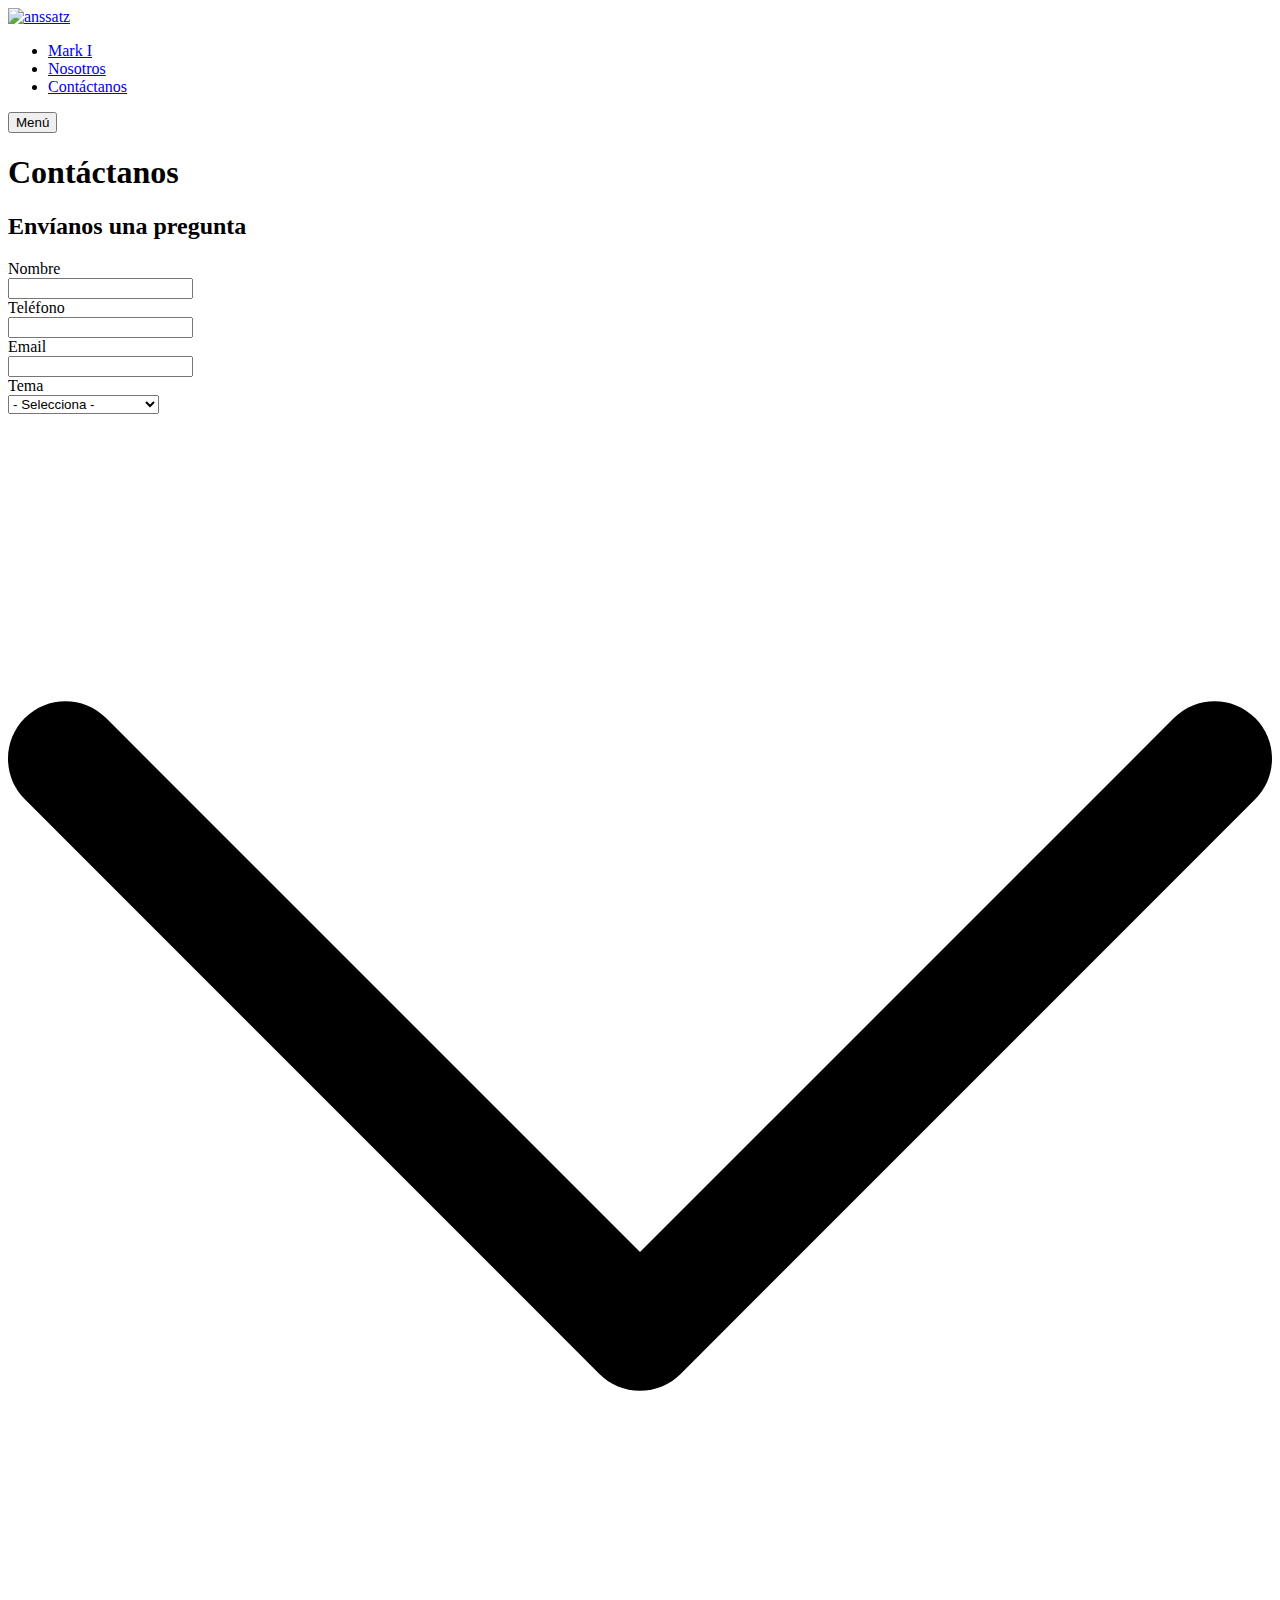
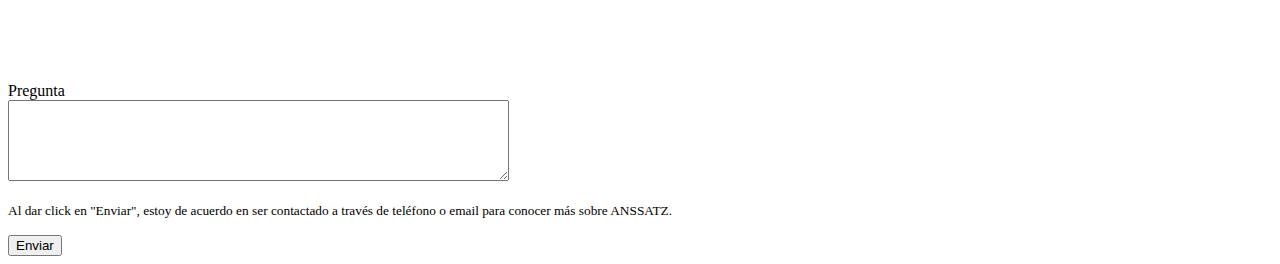
==== contact.html @ 95dabc1f "photos and contact" ====
<!DOCTYPE html>
<html lang="en">
<head>
    <meta charset="UTF-8">
    <meta http-equiv="X-UA-Compatible" content="IE=edge">
    <meta name="viewport" content="width=device-width, initial-scale=1.0">
    <title>Contáctanos | ANSSATZ</title>
    <link rel="stylesheet" href="./index.css">
</head>
<body>
    <header>
        <nav class="main-navigation">
            <div class="navigation-logo">
                <a href="/" class="anchor-no-decoration">
                    <img src="./images/anssatzlogo.png" alt="anssatz" width="256" />
                </a>
            </div>
            <ul class="flex navigation-list-h">
                <li>
                    <a href="/mark-i" class="anchor-no-decoration main-navigation-link">
                        <span>Mark I</span>
                    </a>
                </li>
                <li>
                    <a href="/us" class="anchor-no-decoration main-navigation-link">
                        <span>Nosotros</span>
                    </a>
                </li>
                <li>
                    <a href="/contact" class="anchor-no-decoration main-navigation-link">
                        <span>Contáctanos</span>
                    </a>
                </li>
            </ul>
            <button type="button" class="navigation-menu-link">
                <span class="tds-site-nav-item-text">Menú</span>
            </button>
        </nav>
    </header>
    <dialog class="side-menu">
        <div class="side-menu-actions">
            <button class="side-menu--close">
                <svg class="side-menu--close-icon" viewBox="0 0 30 30" xmlns="http://www.w3.org/2000/svg"><g stroke="#171a20" stroke-width="1.5" stroke-linecap="round"><line x1="10" y1="10" x2="20" y2="20"></line><line x1="20" y1="10" x2="10" y2="20"></line></g></svg>
            </button>
        </div>
        <ul class="side-menu-links">
            <li class="side-menu-link-nav">
                <a href="/mark-i" class="anchor-no-decoration">
                    <span>Mark I</span>
                </a>
            </li>
            <li class="side-menu-link-nav">
                <a href="/us" class="anchor-no-decoration">
                    <span>Nosotros</span>
                </a>
            </li>
            <li class="side-menu-link-nav">
                <a href="/contact" class="anchor-no-decoration">
                    <span>Contáctanos</span>
                </a>
            </li>
        </ul>
    </dialog>
    <header class="contact-header">
        <div class="container">
            <h1>Contáctanos</h1>
        </div>
    </header>
    <section class="container">
        <h2 class="subtitle1 gutter-bottom-subtitle">Envíanos una pregunta</h2>
        <form id="contact-form">
            <div class="text-input gutter-bottom-input">
                <label class="input-label" for="edit-name">
                    <span class="subtitle2">Nombre</span>
                </label>
                <div class="text-input--focus-ring-container">
                    <input id="edit-name" name="name" class="text-input--input" type="text" />
                </div>
            </div>
            <div class="text-input gutter-bottom-input">
                <label class="input-label" for="edit-phone-number">
                    <span class="subtitle2">Teléfono</span>
                </label>
                <div class="text-input--focus-ring-container">
                    <input id="edit-phone-number" name="phone_number" class="text-input--input" type="text" />
                </div>
            </div>
            <div class="text-input gutter-bottom-input">
                <label class="input-label" for="edit-email">
                    <span class="subtitle2">Email</span>
                </label>
                <div class="text-input--focus-ring-container">
                    <input id="edit-email" name="email" class="text-input--input" type="email" />
                </div>
            </div>
            <div class="text-input gutter-bottom-input">
                <label class="input-label" for="edit-topic">
                    <span class="subtitle2">Tema</span>
                </label>
                <div class="text-input--focus-ring-container">
                    <div class="text-input--select-container">
                        <select id="edit-topic" name="subject" class="text-input--select">
                            <option value="" selected="selected">- Selecciona -</option>
                            <option value="investment">Inversión</option>
                            <option value="collaboration">Colaboración</option>
                            <option value="details">Informes</option>
                            <option value="provider">Sé nuestro proveedor</option>
                            <option value="sponsorships">Patrocinios</option>
                        </select>
                        <svg class="text-input--select-arrow" xmlns="http://www.w3.org/2000/svg" xmlns:xlink="http://www.w3.org/1999/xlink" version="1.1" id="Layer_1" x="0px" y="0px" viewBox="0 0 330 330" style="enable-background:new 0 0 330 330;" xml:space="preserve">
                            <path id="XMLID_225_" d="M325.607,79.393c-5.857-5.857-15.355-5.858-21.213,0.001l-139.39,139.393L25.607,79.393  c-5.857-5.857-15.355-5.858-21.213,0.001c-5.858,5.858-5.858,15.355,0,21.213l150.004,150c2.813,2.813,6.628,4.393,10.606,4.393  s7.794-1.581,10.606-4.394l149.996-150C331.465,94.749,331.465,85.251,325.607,79.393z"/>
                            <g>
                            </g>
                            <g>
                            </g>
                            <g>
                            </g>
                            <g>
                            </g>
                            <g>
                            </g>
                            <g>
                            </g>
                            <g>
                            </g>
                            <g>
                            </g>
                            <g>
                            </g>
                            <g>
                            </g>
                            <g>
                            </g>
                            <g>
                            </g>
                            <g>
                            </g>
                            <g>
                            </g>
                            <g>
                            </g>
                        </svg>
                    </div>
                </div>
            </div>
            <div class="text-input gutter-bottom-input">
                <label class="input-label" for="edit-comment">
                    <span class="subtitle2">Pregunta</span>
                </label>
                <div class="text-input--focus-ring-container">
                    <textarea id="edit-comment" name="message" cols="60" rows="5" class="text-input--input"></textarea>
                </div>
            </div>
            <p class="contact-disclaimer"><small>Al dar click en "Enviar", estoy de acuerdo en ser contactado a través de teléfono o email para conocer más sobre ANSSATZ.</small></p>
            <button type="submit" class="btn-primary">Enviar</button>
        </form>
    </section>
    <script
        type="text/javascript"
        src="https://cdn.jsdelivr.net/npm/emailjs-com@3/dist/email.min.js"
    ></script>

    <script type="text/javascript">      (function () {
        emailjs.init("user_Ae7cLwSIHJ6vSP9tOmyJ1");
        })();
    </script>
    <script>
        // emailjs.sendForm("service_kams2b9", "template_tdmhlia", "#contact-form")
    </script>
    <script src="./index.js"></script>
</body>
</html>
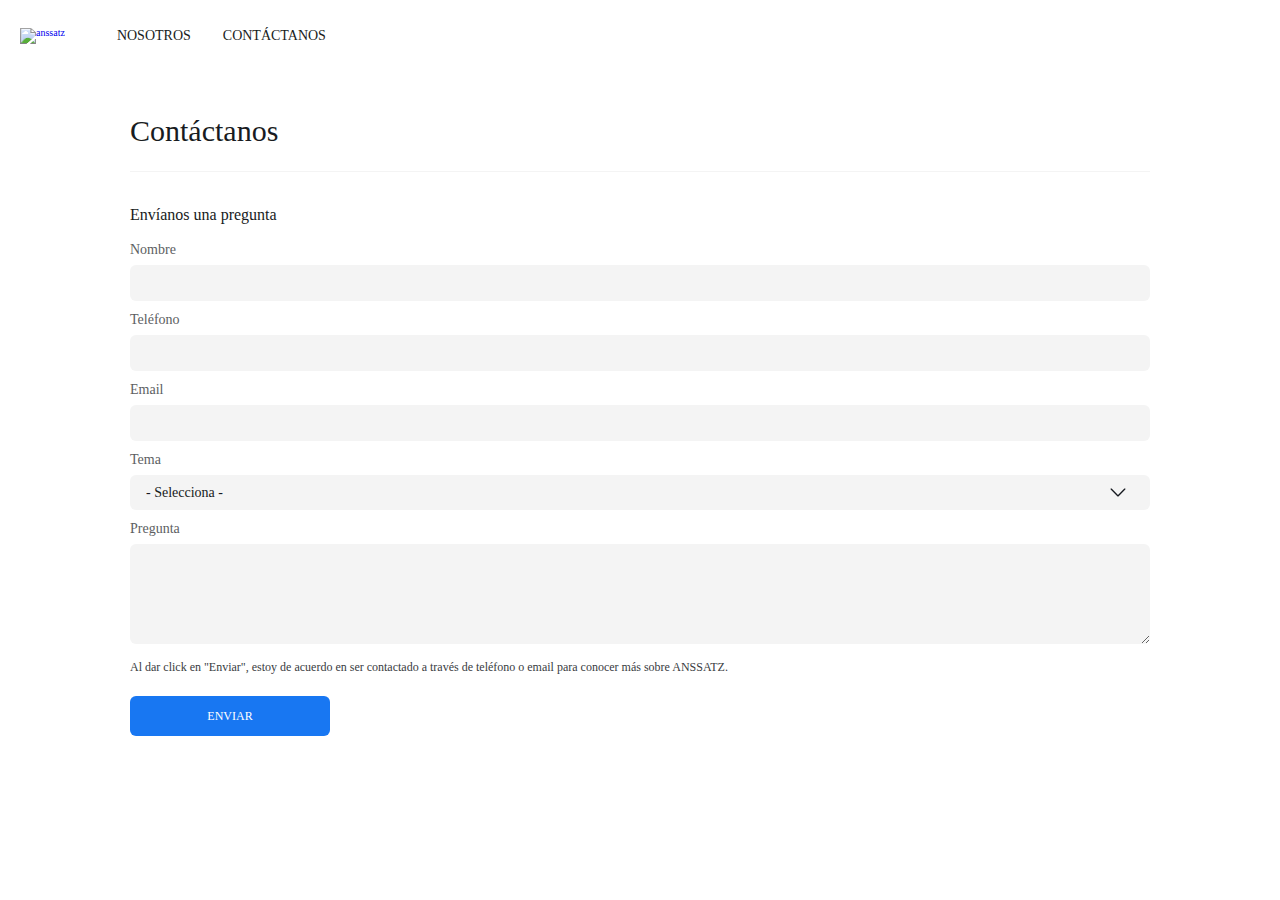
==== commit dbb5a722: "colors change" ====
--- a/contact.html
+++ b/contact.html
@@ -16,11 +16,11 @@
                 </a>
             </div>
             <ul class="flex navigation-list-h">
-                <li>
+                <!-- <li>
                     <a href="/mark-i" class="anchor-no-decoration main-navigation-link">
                         <span>Mark I</span>
                     </a>
-                </li>
+                </li> -->
                 <li>
                     <a href="/us" class="anchor-no-decoration main-navigation-link">
                         <span>Nosotros</span>
@@ -44,11 +44,11 @@
             </button>
         </div>
         <ul class="side-menu-links">
-            <li class="side-menu-link-nav">
+            <!-- <li class="side-menu-link-nav">
                 <a href="/mark-i" class="anchor-no-decoration">
                     <span>Mark I</span>
                 </a>
-            </li>
+            </li> -->
             <li class="side-menu-link-nav">
                 <a href="/us" class="anchor-no-decoration">
                     <span>Nosotros</span>
--- a/index.css
+++ b/index.css
@@ -0,0 +1,631 @@
+/* http://meyerweb.com/eric/tools/css/reset/ 
+   v2.0 | 20110126
+   License: none (public domain)
+*/
+
+html, body, div, span, applet, object, iframe,
+h1, h2, h3, h4, h5, h6, p, blockquote, pre,
+a, abbr, acronym, address, big, cite, code,
+del, dfn, em, img, ins, kbd, q, s, samp,
+small, strike, strong, sub, sup, tt, var,
+b, u, i, center,
+dl, dt, dd, ol, ul, li,
+fieldset, form, label, legend,
+table, caption, tbody, tfoot, thead, tr, th, td,
+article, aside, canvas, details, embed, 
+figure, figcaption, footer, header, hgroup, 
+menu, nav, output, ruby, section, summary,
+time, mark, audio, video {
+	margin: 0;
+	padding: 0;
+	border: 0;
+	font-size: 100%;
+	font: inherit;
+	vertical-align: baseline;
+}
+/* HTML5 display-role reset for older browsers */
+article, aside, details, figcaption, figure, 
+footer, header, hgroup, menu, nav, section {
+	display: block;
+}
+body {
+	line-height: 1;
+}
+ol, ul {
+	list-style: none;
+}
+blockquote, q {
+	quotes: none;
+}
+blockquote:before, blockquote:after,
+q:before, q:after {
+	content: '';
+	content: none;
+}
+table {
+	border-collapse: collapse;
+	border-spacing: 0;
+}
+
+/** CUSTOM CSS **/
+
+/* #### Generated By: http://www.cufonfonts.com #### */
+
+@font-face {
+    font-family: 'SF UI Display Ultralight';
+    font-style: normal;
+    font-weight: normal;
+    src: local('SF UI Display Ultralight'), url('./fonts/sf-ui-display-ultralight-58646b19bf205.woff') format('woff');
+}
+    
+
+@font-face {
+    font-family: 'SF UI Display Thin';
+    font-style: normal;
+    font-weight: normal;
+    src: local('SF UI Display Thin'), url('./fonts/sf-ui-display-thin-58646e9b26e8b.woff') format('woff');
+}
+    
+
+@font-face {
+    font-family: 'SF UI Display Light';
+    font-style: normal;
+    font-weight: normal;
+    src: local('SF UI Display Light'), url('./fonts/sf-ui-display-light-58646b33e0551.woff') format('woff');
+}
+    
+
+@font-face {
+    font-family: 'SF UI Display Medium';
+    font-style: normal;
+    font-weight: normal;
+    src: local('SF UI Display Medium'), url('./fonts/sf-ui-display-medium-58646be638f96.woff') format('woff');
+}
+    
+
+@font-face {
+    font-family: 'SF UI Display Semibold';
+    font-style: normal;
+    font-weight: normal;
+    src: local('SF UI Display Semibold'), url('./fonts/sf-ui-display-semibold-58646eddcae92.woff') format('woff');
+}
+    
+
+@font-face {
+    font-family: 'SF UI Display Bold';
+    font-style: normal;
+    font-weight: normal;
+    src: local('SF UI Display Bold'), url('./fonts/sf-ui-display-bold-58646a511e3d9.woff') format('woff');
+}
+    
+
+@font-face {
+    font-family: 'SF UI Display Heavy';
+    font-style: normal;
+    font-weight: normal;
+    src: local('SF UI Display Heavy'), url('./fonts/sf-ui-display-heavy-586470160b9e5.woff') format('woff');
+}
+    
+
+@font-face {
+    font-family: 'SF UI Display Black';
+    font-style: normal;
+    font-weight: normal;
+    src: local('SF UI Display Black'), url('./fonts/sf-ui-display-black-58646a6b80d5a.woff') format('woff');
+}
+
+:root {
+    --breakpoint-sm: 768px;
+    --breakpoint-md: 1025px;
+    --breakpoint-lg: 1366px;
+    --breakpoint-xl: 1600px;
+    --breakpoint-xxl: 1921px;
+    --palette-text-primary: #181b21;
+    --palette-text-secondary: #393c41;
+    --palette-text-label: #5c5e62;
+    --palette-background-input: #f4f4f4;
+    --palette-gray-dark: #171a20;
+}
+
+html {
+    font-size: 10px;
+    box-sizing: border-box;
+}
+
+*,
+*::before,
+*::after {
+    box-sizing: inherit;
+}
+
+.main-navigation {
+    display: flex;
+    align-items: center;
+    /* box-shadow: 0px 3px 1px -2px rgba(0,0,0,0.2),0px 2px 2px 0px rgba(0,0,0,0.14),0px 1px 5px 0px rgba(0,0,0,0.12); */
+    padding-top: 1.6rem;
+    padding-bottom: 1.6rem;
+    padding-left: 5.2rem;
+    padding-right: 5.2rem;
+    z-index: 3;
+    position: fixed;
+    width: 100%;
+    height: 72px;
+    background-color: white;
+}
+
+.flex {
+    display: flex;
+}
+
+.navigation-logo {
+    margin-right: 5.2rem;
+}
+
+.anchor-no-decoration {
+    text-decoration: none;
+    cursor: pointer;
+}
+
+.main-navigation-link {
+    color: var(--palette-text-primary);
+    text-transform: uppercase;
+    font-family: 'SF UI Display Light';
+    font-size: 1.6rem;
+    position: relative;
+}
+
+.main-navigation-link::after {
+    position: absolute;
+    top: calc(100% + 0.5rem);
+    left: 0;
+    content: "";
+    display: block;
+    background-color: var(--palette-text-primary);
+    height: 1px;
+    width: 0;
+    transition: width .3s ease-in-out;
+}
+
+.main-navigation > ul > li:hover > .main-navigation-link::after {
+    width: 100%;
+}
+
+.main-navigation > ul > li:not(:first-child) {
+    margin-left: 3.2rem;
+}
+
+.header-banner {
+    height: 100vh;
+    background: url(./images/mark.jpg) no-repeat center center fixed;
+    -webkit-background-size: cover;
+    -moz-background-size: cover;
+    -o-background-size: cover;
+    background-size: cover;
+    overflow: hidden;
+}
+
+.header-description {
+    width: 100%;
+    display: flex;
+    justify-content: center;
+    margin-top: calc(16vh + 20px);
+}
+
+.header-description h2 {
+    color: var(--palette-text-secondary);
+    font-size: 4rem;
+    font-family: 'SF UI Display Bold';
+    color: white;
+}
+
+.text-input {
+    width: 100%;
+    display: flex;
+    flex-direction: column;
+}
+
+.subtitle2 {
+    font-family: 'SF UI Display Semibold';
+    font-size: 1.4rem;
+    color: var(--palette-text-label);
+}
+
+.input-label {
+    margin-bottom: 0.8rem;
+}
+
+.text-input--input {
+    width: 100%;
+    background-color: transparent;
+    border: 0rem;
+    margin: 0rem;
+    outline: none;
+    text-overflow: ellipsis;
+    font-family: 'SF UI Display Semibold';
+    font-size: 1.4rem;
+    color: var(--palette-gray-dark);
+    padding-left: 1.6rem;
+    padding-right: 1.6rem;
+    padding-bottom: 1rem;
+    padding-top: 1rem;
+    width: 100%;
+    background-color: var(--palette-background-input);
+    border-radius: 0.6rem;
+}
+
+.text-input--select {
+    width: 100%;
+    background-color: transparent;
+    border: 0rem;
+    margin: 0rem;
+    outline: none;
+    text-overflow: ellipsis;
+    font-family: 'SF UI Display Semibold';
+    font-size: 1.4rem;
+    color: var(--palette-gray-dark);
+    padding-left: 1.6rem;
+    padding-right: 1.6rem;
+    padding-bottom: 1rem;
+    padding-top: 1rem;
+    width: 100%;
+    background-color: var(--palette-background-input);
+    /* for Firefox */
+    -moz-appearance: none;
+    /* for Safari, Chrome, Opera */
+    -webkit-appearance: none;
+    border-radius: 0.6rem;
+
+}
+
+.text-input--select::-ms-expand {
+    display: none;
+  }
+
+.text-input--focus-ring-container {
+    width: 100%;
+    position: relative;
+}
+
+.text-input--focus-ring {
+    position: absolute;
+    top: 0px;
+    right: 0px;
+    left: 0px;
+    bottom: 0px;
+    border-radius: 0.6rem;
+    border-style: solid;
+    border-width: 0.1rem;
+    border-color: rgb(0,0,0,0.2);
+    /* To avoid overlap with the input containers focus */
+    pointer-events: none;
+    opacity: 0;
+    transition-property: opacity;
+    transition-duration: 150ms;
+    transition-timing-function: cubic-bezier(0.4, 0, 0.2, 1);
+}
+
+.text-input--focus-ring--active {
+    opacity: 1;
+    border-color: #d0d1d2;
+}
+
+.text-input--select-container {
+    position: relative;
+}
+
+.text-input--select-arrow {
+    position: absolute;
+    top: 0px;
+    right: 2.4rem;
+    block-size: calc(100% - 10px);
+    inline-size: 1.6rem;
+    pointer-events: none;
+    background-color: var(--palette-background-input);
+    -webkit-padding-before: 10px;
+    padding-block-start: 10px;
+    fill: var(--palette-gray-dark);
+}
+
+.btn-primary {
+    background-color: #1877f2;
+    padding-left: 3.2rem;
+    padding-right: 3.2rem;
+    padding-top: .8rem;
+    padding-bottom: .8rem;
+    cursor: pointer;
+    text-align: center;
+    text-decoration: none;
+    text-transform: uppercase;
+    color: #fff;
+    outline: none;
+    border-radius: 0.6rem;
+    display: flex;
+    justify-content: center;
+    align-items: center;
+    border: none;
+    font-family: 'SF UI Display Medium';
+    font-size: 1.2rem;
+    transition-delay: 0s, 0s, 0s, 0s, 0s, 0s, 0s, 0s, 0s, 0s;
+    transition-duration: 0.3s, 0.2s, 0.3s, 0.3s, 0.3s, 0.3s, 0.3s, 0.2s, 0.3s, 0.3s;
+    transition-property: background-color, box-shadow, color, font-size, block-size, min-inline-size, min-block-size, opacity, padding, inline-size;
+    transition-timing-function: cubic-bezier(0.5, 0.25, 0.25, 0.75), cubic-bezier(0, 0.25, 0.25, 0.75), cubic-bezier(0.5, 0.25, 0.25, 0.75), cubic-bezier(0.5, 0.25, 0.25, 0.75), cubic-bezier(0.5, 0.25, 0.25, 0.75), cubic-bezier(0.5, 0.25, 0.25, 0.75), cubic-bezier(0.5, 0.25, 0.25, 0.75), cubic-bezier(0, 0.25, 0.25, 0.75), cubic-bezier(0.5, 0.25, 0.25, 0.75), cubic-bezier(0.5, 0.25, 0.25, 0.75);
+    min-inline-size: 200px;
+    max-inline-size: 400px;
+    min-block-size: 40px;
+    border: 3px solid transparent;
+    box-shadow: inset 0 0 0 0 transparent;
+}
+
+.btn-primary:hover {
+    background-color: #166fe5;
+}
+
+.btn-primary:active {
+    box-shadow: inset 0 0 0 2px white;
+}
+
+.subtitle1 {
+    font-family: 'SF UI Display Medium';
+    font-size: 1.6rem;
+    color: var(--palette-text-primary);
+    line-height: 1.6rem;
+}
+
+
+.contact-disclaimer {
+    font-size: 1.2rem;
+    line-height: 1.8rem;
+    margin-bottom: 2rem;
+    font-family: 'SF UI Display Medium';
+    color: var(--palette-text-secondary);
+
+}
+
+.gutter-bottom-input {
+    margin-bottom: 1.2rem;
+}
+
+.gutter-bottom-subtitle {
+    margin-bottom: 2rem;
+}
+
+.contact-header {
+    padding-top: calc(72px + 44px);
+}
+
+.contact-header h1 {
+    border-bottom: 1px solid #f4f4f4;
+    color: var(--palette-text-primary);
+    font-size: 30px;
+    margin-bottom: 35px;
+    padding-bottom: 25px;
+    padding-top: 0;
+    font-family: 'SF UI Display Medium';
+    margin-top: 0;
+}
+
+@media screen and (min-width: 768px) {
+    .container {
+        margin-left: auto;
+        margin-right: auto;
+        max-width: 1060px;
+        padding-left: 20px;
+        padding-right: 20px;
+        position: relative;
+        width: auto;
+    }
+}
+
+.founder-banner {
+    margin-bottom: 4rem;
+}
+
+.founder-banner-avatar {
+    width: 30%;
+    display: flex;
+    align-items: center;
+    justify-content: center;
+}
+
+.founder-banner-avatar img {
+    border-radius: 50%;
+    max-width: 100%;
+    width: 20rem;
+}
+
+.founder-banner-description {
+    flex: 1;
+}
+
+.founder-banner-description h3 {
+    font-family: 'SF UI Display Medium';
+    font-size: 1.6rem;
+    color: var(--palette-text-primary);
+    line-height: 1.6rem;
+    margin-bottom: .8rem;
+}
+
+.founder-banner-description h4 {
+    font-family: 'SF UI Display Light';
+    font-size: 1.6rem;
+    color: var(--palette-text-primary);
+    line-height: 1.6rem;
+    margin-bottom: .8rem;
+}
+
+.body2 {
+    font-family: 'SF UI Display Light';
+    font-size: 1.4rem;
+    color: var(--palette-text-label);
+}
+
+.navigation-menu-link {
+    display: none;
+    font-family: 'SF UI Display Medium';
+    backdrop-filter: blur(16px);
+    background-color: hsla(0, 0%, 0%, 0.05);
+    border-radius: .6rem;
+    border: none;
+    text-align: center;
+    text-decoration: none;
+    padding: .4rem 1.6rem;
+    font-size: 1.4rem;
+    color: var(--palette-text-primary);
+    cursor: pointer;
+    min-block-size: 3.2rem;
+}
+
+@media screen and (max-width: 1365px) { /* 1366 - 1 */
+    .main-navigation {
+        padding: 1.6rem 2rem;
+    }
+
+    .main-navigation-link {
+        font-size: 1.4rem;
+    }
+}
+
+@media screen and (max-width: 1024px) { /* 1025 - 1 */
+    .main-navigation {
+        padding: 1.6rem 2rem;
+    }
+
+    .navigation-logo img {
+        width: 18rem;
+    }
+
+    .navigation-logo {
+        flex: 1;
+    }
+
+    .navigation-list-h {
+        display: none;
+    }
+
+    .navigation-menu-link {
+        display: inline-flex;
+        align-items: center;
+        justify-content: center;
+    }
+
+    .founder-banner {
+        flex-direction: column;
+    }
+    .founder-banner-avatar {
+        width: 100%;
+        margin-bottom: .8rem;
+    }
+}
+
+@media screen and (max-width: 767px) { /* 768 - 1 */
+    .header-description h2 {
+        font-size: 3.6rem;
+    }
+
+    .main-navigation {
+        padding: 0.8rem 2rem;
+    }
+
+    .navigation-logo img {
+        width: 16rem;
+    }
+
+    .navigation-logo {
+        margin: 0;
+    }
+
+    .container {
+        position: relative;
+        padding-left: 20px;
+        padding-right: 20px;
+        margin-left: auto;
+        margin-right: auto;
+    }
+}
+
+.side-menu {
+    z-index: 1000000;
+    padding: 0;
+    display: flex;
+    flex-direction: column;
+    position: fixed;
+    padding: 0;
+    overflow: auto;
+    border: 0;
+    box-shadow: 0 -8px 16px 0 rgba(0, 0, 0, 0.16);
+    background-color: #fff;
+    bottom: 0;
+    right: 0;
+    left: auto;
+    min-width: 31rem;
+    block-size: 100%;
+}
+
+.side-menu-actions {
+    padding: 2.4rem;
+    display: flex;
+    justify-content: flex-end;
+}
+
+.side-menu[open] {
+    opacity: 1;
+    transform: translateX(0) translateY(0);
+    pointer-events: inherit;
+    visibility: inherit;
+    transition: opacity .5s cubic-bezier(0.5,0,0,0.75),transform .5s cubic-bezier(0.5,0,0,0.75),visibility 0s 0s;
+}
+
+.side-menu:not([open]) {
+    opacity: 0;
+    transform: translateX(50%) translateY(0);
+    pointer-events: none;
+    visibility: hidden;
+    transition: opacity .5s cubic-bezier(0.5,0,0,.75),transform .5s cubic-bezier(0.5,0,0,.75),visibility 0s .5s;
+}
+
+.side-menu-links {
+    padding: .4rem 3.2rem;
+    display: flex;
+    flex-direction: column;
+}
+
+.side-menu-link-nav {
+    margin-bottom: .8rem;
+}
+
+.side-menu-link-nav a {
+    width: 100%;
+    display: inline-flex;
+    font-family: 'SF UI Display Medium';
+    padding: .8rem 1rem;
+    color: var(--palette-text-secondary);
+    font-size: 1.6rem;
+}
+
+.side-menu--close {
+    margin: 0;
+    padding: 0;
+    appearance: none;
+    border: 0;
+    background-color: transparent;
+    cursor: pointer;
+    outline: 0;
+    z-index: 10;
+}
+
+.side-menu--close-icon {
+    background-color: transparent;
+    block-size: 3.2rem;
+    content: "";
+    display: block;
+    inline-size: 3.2rem;
+    max-width: 100%;
+    min-block-size: 3.2rem;
+    min-inline-size: 3.2rem;
+    overflow: hidden;
+    text-indent: -9999px;
+}
+
+#contact-form {
+    margin-bottom: 3.2rem;
+}
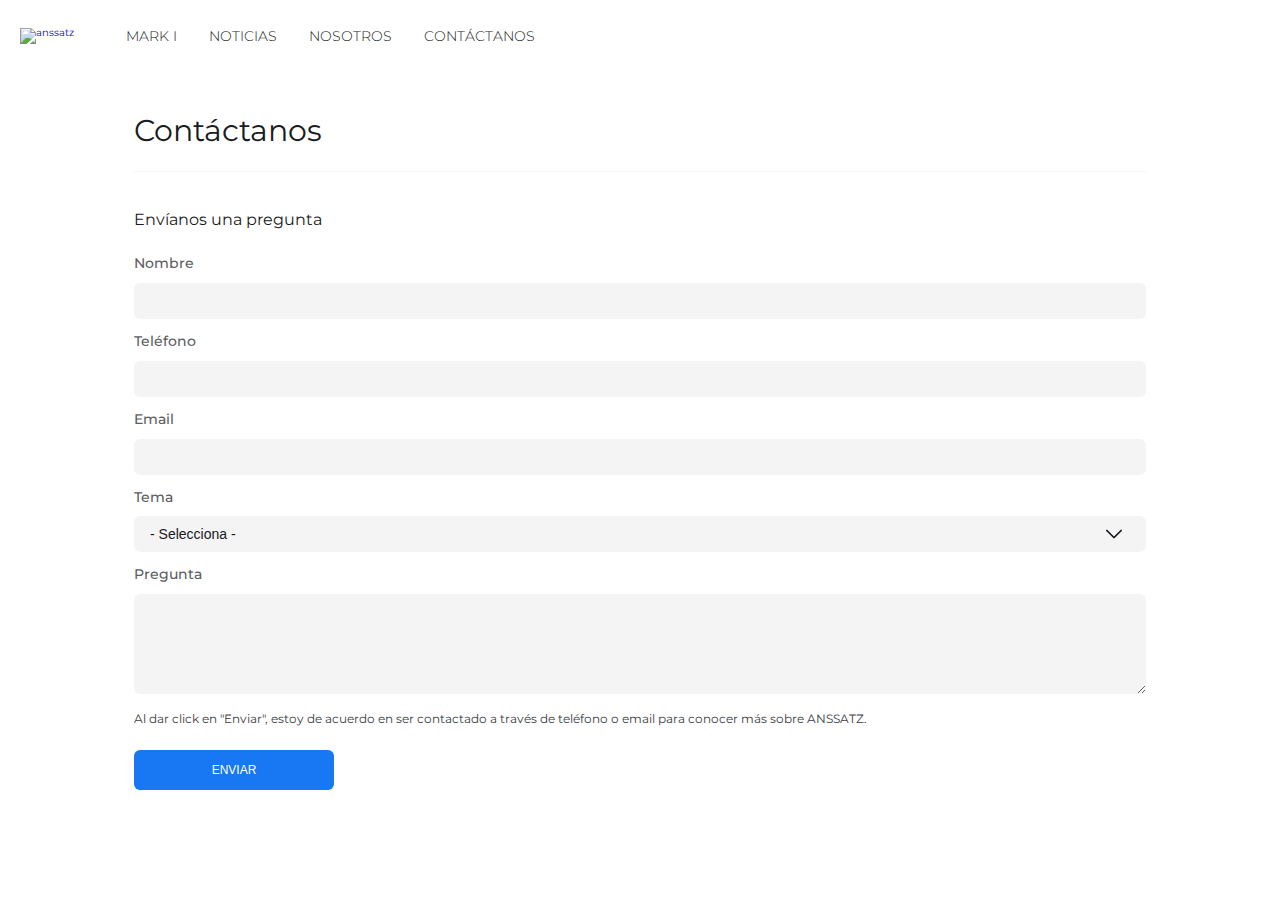
==== commit 61756e51: "news extra" ====
--- a/contact.html
+++ b/contact.html
@@ -5,6 +5,13 @@
     <meta http-equiv="X-UA-Compatible" content="IE=edge">
     <meta name="viewport" content="width=device-width, initial-scale=1.0">
     <title>Contáctanos | ANSSATZ</title>
+    <link rel="apple-touch-icon" sizes="180x180" href="/apple-touch-icon.png">
+    <link rel="icon" type="image/png" sizes="32x32" href="/favicon-32x32.png">
+    <link rel="icon" type="image/png" sizes="16x16" href="/favicon-16x16.png">
+    <link rel="preconnect" href="https://fonts.googleapis.com">
+    <link rel="preconnect" href="https://fonts.gstatic.com" crossorigin>
+    <link href="https://fonts.googleapis.com/css2?family=Montserrat:wght@300;400;600;700&display=swap" rel="stylesheet">
+    <link rel="manifest" href="/site.webmanifest">
     <link rel="stylesheet" href="./index.css">
 </head>
 <body>
@@ -16,11 +23,16 @@
                 </a>
             </div>
             <ul class="flex navigation-list-h">
-                <!-- <li>
+                <li>
                     <a href="/mark-i" class="anchor-no-decoration main-navigation-link">
                         <span>Mark I</span>
                     </a>
-                </li> -->
+                </li>
+                <li>
+                    <a href="/news" class="anchor-no-decoration main-navigation-link">
+                        <span>Noticias</span>
+                    </a>
+                </li>
                 <li>
                     <a href="/us" class="anchor-no-decoration main-navigation-link">
                         <span>Nosotros</span>
@@ -44,11 +56,16 @@
             </button>
         </div>
         <ul class="side-menu-links">
-            <!-- <li class="side-menu-link-nav">
+            <li class="side-menu-link-nav">
                 <a href="/mark-i" class="anchor-no-decoration">
                     <span>Mark I</span>
                 </a>
-            </li> -->
+            </li>
+            <li class="side-menu-link-nav">
+                <a href="/news" class="anchor-no-decoration">
+                    <span>Noticias</span>
+                </a>
+            </li>
             <li class="side-menu-link-nav">
                 <a href="/us" class="anchor-no-decoration">
                     <span>Nosotros</span>
@@ -98,49 +115,17 @@
                     <span class="subtitle2">Tema</span>
                 </label>
                 <div class="text-input--focus-ring-container">
-                    <div class="text-input--select-container">
-                        <select id="edit-topic" name="subject" class="text-input--select">
-                            <option value="" selected="selected">- Selecciona -</option>
-                            <option value="investment">Inversión</option>
-                            <option value="collaboration">Colaboración</option>
-                            <option value="details">Informes</option>
-                            <option value="provider">Sé nuestro proveedor</option>
-                            <option value="sponsorships">Patrocinios</option>
-                        </select>
-                        <svg class="text-input--select-arrow" xmlns="http://www.w3.org/2000/svg" xmlns:xlink="http://www.w3.org/1999/xlink" version="1.1" id="Layer_1" x="0px" y="0px" viewBox="0 0 330 330" style="enable-background:new 0 0 330 330;" xml:space="preserve">
-                            <path id="XMLID_225_" d="M325.607,79.393c-5.857-5.857-15.355-5.858-21.213,0.001l-139.39,139.393L25.607,79.393  c-5.857-5.857-15.355-5.858-21.213,0.001c-5.858,5.858-5.858,15.355,0,21.213l150.004,150c2.813,2.813,6.628,4.393,10.606,4.393  s7.794-1.581,10.606-4.394l149.996-150C331.465,94.749,331.465,85.251,325.607,79.393z"/>
-                            <g>
-                            </g>
-                            <g>
-                            </g>
-                            <g>
-                            </g>
-                            <g>
-                            </g>
-                            <g>
-                            </g>
-                            <g>
-                            </g>
-                            <g>
-                            </g>
-                            <g>
-                            </g>
-                            <g>
-                            </g>
-                            <g>
-                            </g>
-                            <g>
-                            </g>
-                            <g>
-                            </g>
-                            <g>
-                            </g>
-                            <g>
-                            </g>
-                            <g>
-                            </g>
-                        </svg>
-                    </div>
+                    <select id="edit-topic" name="subject" class="text-input--select">
+                        <option value="" selected="selected">- Selecciona -</option>
+                        <option value="Inversión">Inversión</option>
+                        <option value="Colaboración">Colaboración</option>
+                        <option value="Informes">Informes</option>
+                        <option value="Proveedor">Sé nuestro proveedor</option>
+                        <option value="Patrocinios">Patrocinios</option>
+                    </select>
+                    <svg class="text-input--select-arrow" xmlns="http://www.w3.org/2000/svg" xmlns:xlink="http://www.w3.org/1999/xlink" version="1.1" id="Layer_1" x="0px" y="0px" viewBox="0 0 330 330" style="enable-background:new 0 0 330 330;" xml:space="preserve">
+                        <path id="XMLID_225_" d="M325.607,79.393c-5.857-5.857-15.355-5.858-21.213,0.001l-139.39,139.393L25.607,79.393  c-5.857-5.857-15.355-5.858-21.213,0.001c-5.858,5.858-5.858,15.355,0,21.213l150.004,150c2.813,2.813,6.628,4.393,10.606,4.393  s7.794-1.581,10.606-4.394l149.996-150C331.465,94.749,331.465,85.251,325.607,79.393z"/>
+                    </svg>
                 </div>
             </div>
             <div class="text-input gutter-bottom-input">
@@ -155,18 +140,18 @@
             <button type="submit" class="btn-primary">Enviar</button>
         </form>
     </section>
+    <script src="./scripts/sweetalert2.all.min.js"></script>
+    <script type="text/javascript" src="./scripts/validator.min.js"></script>
     <script
         type="text/javascript"
         src="https://cdn.jsdelivr.net/npm/emailjs-com@3/dist/email.min.js"
     ></script>
-
-    <script type="text/javascript">      (function () {
-        emailjs.init("user_Ae7cLwSIHJ6vSP9tOmyJ1");
+    <script type="text/javascript">
+        (function () {
+            emailjs.init("user_Ae7cLwSIHJ6vSP9tOmyJ1");
         })();
     </script>
-    <script>
-        // emailjs.sendForm("service_kams2b9", "template_tdmhlia", "#contact-form")
-    </script>
     <script src="./index.js"></script>
+    <script src="./scripts/contact.js"></script>
 </body>
 </html>
--- a/index.css
+++ b/index.css
@@ -1,4 +1,678 @@
-/* http://meyerweb.com/eric/tools/css/reset/ 
+/* SPACING LIBRARY */
+/* margin-top */
+.mt-a { margin-top: auto !important; }
+
+/* margin-right */
+.mr-a { margin-right: auto !important; }
+
+/* margin-bottom */
+.mb-a { margin-bottom: auto !important; }
+
+/* margin-left */
+.ml-a { margin-left: auto !important; }
+
+/* horizontal margins */
+.mh-a { margin-left: auto !important; margin-right: auto !important; }
+
+/* vertical margins */
+.mv-a { margin-top: auto !important; margin-bottom: auto !important; }
+
+/* all margins */
+.m-a { margin: auto !important; }
+
+/* margin-top */
+.mt-0 { margin-top: 0 !important; }
+
+/* margin-right */
+.mr-0 { margin-right: 0 !important; }
+
+/* margin-bottom */
+.mb-0 { margin-bottom: 0 !important; }
+
+/* margin-left */
+.ml-0 { margin-left: 0 !important; }
+
+/* horizontal margins */
+.mh-0 { margin-left: 0 !important; margin-right: 0 !important; }
+
+/* vertical margins */
+.mv-0 { margin-top: 0 !important; margin-bottom: 0 !important; }
+
+/* all margins */
+.m-0 { margin: 0 !important; }
+
+/* margin-top */
+.mt-xxxs { margin-top: 4px !important; }
+
+/* margin-right */
+.mr-xxxs { margin-right: 4px !important; }
+
+/* margin-bottom */
+.mb-xxxs { margin-bottom: 4px !important; }
+
+/* margin-left */
+.ml-xxxs { margin-left: 4px !important; }
+
+/* horizontal margins */
+.mh-xxxs { margin-left: 4px !important; margin-right: 4px !important; }
+
+/* vertical margins */
+.mv-xxxs { margin-top: 4px !important; margin-bottom: 4px !important; }
+
+/* all margins */
+.m-xxxs { margin: 4px !important; }
+
+/* margin-top */
+.mt-xxs { margin-top: 8px !important; }
+
+/* margin-right */
+.mr-xxs { margin-right: 8px !important; }
+
+/* margin-bottom */
+.mb-xxs { margin-bottom: 8px !important; }
+
+/* margin-left */
+.ml-xxs { margin-left: 8px !important; }
+
+/* horizontal margins */
+.mh-xxs { margin-left: 8px !important; margin-right: 8px !important; }
+
+/* vertical margins */
+.mv-xxs { margin-top: 8px !important; margin-bottom: 8px !important; }
+
+/* all margins */
+.m-xxs { margin: 8px !important; }
+
+/* margin-top */
+.mt-xs { margin-top: 16px !important; }
+
+/* margin-right */
+.mr-xs { margin-right: 16px !important; }
+
+/* margin-bottom */
+.mb-xs { margin-bottom: 16px !important; }
+
+/* margin-left */
+.ml-xs { margin-left: 16px !important; }
+
+/* horizontal margins */
+.mh-xs { margin-left: 16px !important; margin-right: 16px !important; }
+
+/* vertical margins */
+.mv-xs { margin-top: 16px !important; margin-bottom: 16px !important; }
+
+/* all margins */
+.m-xs { margin: 16px !important; }
+
+/* margin-top */
+.mt-s { margin-top: 24px !important; }
+
+/* margin-right */
+.mr-s { margin-right: 24px !important; }
+
+/* margin-bottom */
+.mb-s { margin-bottom: 24px !important; }
+
+/* margin-left */
+.ml-s { margin-left: 24px !important; }
+
+/* horizontal margins */
+.mh-s { margin-left: 24px !important; margin-right: 24px !important; }
+
+/* vertical margins */
+.mv-s { margin-top: 24px !important; margin-bottom: 24px !important; }
+
+/* all margins */
+.m-s { margin: 24px !important; }
+
+/* margin-top */
+.mt-m { margin-top: 36px !important; }
+
+/* margin-right */
+.mr-m { margin-right: 36px !important; }
+
+/* margin-bottom */
+.mb-m { margin-bottom: 36px !important; }
+
+/* margin-left */
+.ml-m { margin-left: 36px !important; }
+
+/* horizontal margins */
+.mh-m { margin-left: 36px !important; margin-right: 36px !important; }
+
+/* vertical margins */
+.mv-m { margin-top: 36px !important; margin-bottom: 36px !important; }
+
+/* all margins */
+.m-m { margin: 36px !important; }
+
+/* margin-top */
+.mt-l { margin-top: 48px !important; }
+
+/* margin-right */
+.mr-l { margin-right: 48px !important; }
+
+/* margin-bottom */
+.mb-l { margin-bottom: 48px !important; }
+
+/* margin-left */
+.ml-l { margin-left: 48px !important; }
+
+/* horizontal margins */
+.mh-l { margin-left: 48px !important; margin-right: 48px !important; }
+
+/* vertical margins */
+.mv-l { margin-top: 48px !important; margin-bottom: 48px !important; }
+
+/* all margins */
+.m-l { margin: 48px !important; }
+
+/* margin-top */
+.mt-xl { margin-top: 60px !important; }
+
+/* margin-right */
+.mr-xl { margin-right: 60px !important; }
+
+/* margin-bottom */
+.mb-xl { margin-bottom: 60px !important; }
+
+/* margin-left */
+.ml-xl { margin-left: 60px !important; }
+
+/* horizontal margins */
+.mh-xl { margin-left: 60px !important; margin-right: 60px !important; }
+
+/* vertical margins */
+.mv-xl { margin-top: 60px !important; margin-bottom: 60px !important; }
+
+/* all margins */
+.m-xl { margin: 60px !important; }
+
+/* margin-top */
+.mt-xxl { margin-top: 96px !important; }
+
+/* margin-right */
+.mr-xxl { margin-right: 96px !important; }
+
+/* margin-bottom */
+.mb-xxl { margin-bottom: 96px !important; }
+
+/* margin-left */
+.ml-xxl { margin-left: 96px !important; }
+
+/* horizontal margins */
+.mh-xxl { margin-left: 96px !important; margin-right: 96px !important; }
+
+/* vertical margins */
+.mv-xxl { margin-top: 96px !important; margin-bottom: 96px !important; }
+
+/* all margins */
+.m-xxl { margin: 96px !important; }
+
+/* margin-top */
+.mt-xxxl { margin-top: 144px !important; }
+
+/* margin-right */
+.mr-xxxl { margin-right: 144px !important; }
+
+/* margin-bottom */
+.mb-xxxl { margin-bottom: 144px !important; }
+
+/* margin-left */
+.ml-xxxl { margin-left: 144px !important; }
+
+/* horizontal margins */
+.mh-xxxl { margin-left: 144px !important; margin-right: 144px !important; }
+
+/* vertical margins */
+.mv-xxxl { margin-top: 144px !important; margin-bottom: 144px !important; }
+
+/* all margins */
+.m-xxxl { margin: 144px !important; }
+
+/* NEGATIVE MARGINS */
+/* margin-top */
+.mt--xxxs { margin-top: -4px !important; }
+
+/* margin-right */
+.mr--xxxs { margin-right: -4px !important; }
+
+/* margin-bottom */
+.mb--xxxs { margin-bottom: -4px !important; }
+
+/* margin-left */
+.ml--xxxs { margin-left: -4px !important; }
+
+/* horizontal margins */
+.mh--xxxs { margin-left: -4px !important; margin-right: -4px !important; }
+
+/* vertical margins */
+.mv--xxxs { margin-top: -4px !important; margin-bottom: -4px !important; }
+
+/* all margins */
+.m--xxxs { margin: -4px !important; }
+
+/* margin-top */
+.mt--xxs { margin-top: -8px !important; }
+
+/* margin-right */
+.mr--xxs { margin-right: -8px !important; }
+
+/* margin-bottom */
+.mb--xxs { margin-bottom: -8px !important; }
+
+/* margin-left */
+.ml--xxs { margin-left: -8px !important; }
+
+/* horizontal margins */
+.mh--xxs { margin-left: -8px !important; margin-right: -8px !important; }
+
+/* vertical margins */
+.mv--xxs { margin-top: -8px !important; margin-bottom: -8px !important; }
+
+/* all margins */
+.m--xxs { margin: -8px !important; }
+
+/* margin-top */
+.mt--xs { margin-top: -16px !important; }
+
+/* margin-right */
+.mr--xs { margin-right: -16px !important; }
+
+/* margin-bottom */
+.mb--xs { margin-bottom: -16px !important; }
+
+/* margin-left */
+.ml--xs { margin-left: -16px !important; }
+
+/* horizontal margins */
+.mh--xs { margin-left: -16px !important; margin-right: -16px !important; }
+
+/* vertical margins */
+.mv--xs { margin-top: -16px !important; margin-bottom: -16px !important; }
+
+/* all margins */
+.m--xs { margin: -16px !important; }
+
+/* margin-top */
+.mt--s { margin-top: -24px !important; }
+
+/* margin-right */
+.mr--s { margin-right: -24px !important; }
+
+/* margin-bottom */
+.mb--s { margin-bottom: -24px !important; }
+
+/* margin-left */
+.ml--s { margin-left: -24px !important; }
+
+/* horizontal margins */
+.mh--s { margin-left: -24px !important; margin-right: -24px !important; }
+
+/* vertical margins */
+.mv--s { margin-top: -24px !important; margin-bottom: -24px !important; }
+
+/* all margins */
+.m--s { margin: -24px !important; }
+
+/* margin-top */
+.mt--m { margin-top: -36px !important; }
+
+/* margin-right */
+.mr--m { margin-right: -36px !important; }
+
+/* margin-bottom */
+.mb--m { margin-bottom: -36px !important; }
+
+/* margin-left */
+.ml--m { margin-left: -36px !important; }
+
+/* horizontal margins */
+.mh--m { margin-left: -36px !important; margin-right: -36px !important; }
+
+/* vertical margins */
+.mv--m { margin-top: -36px !important; margin-bottom: -36px !important; }
+
+/* all margins */
+.m--m { margin: -36px !important; }
+
+/* margin-top */
+.mt--l { margin-top: -48px !important; }
+
+/* margin-right */
+.mr--l { margin-right: -48px !important; }
+
+/* margin-bottom */
+.mb--l { margin-bottom: -48px !important; }
+
+/* margin-left */
+.ml--l { margin-left: -48px !important; }
+
+/* horizontal margins */
+.mh--l { margin-left: -48px !important; margin-right: -48px !important; }
+
+/* vertical margins */
+.mv--l { margin-top: -48px !important; margin-bottom: -48px !important; }
+
+/* all margins */
+.m--l { margin: -48px !important; }
+
+/* margin-top */
+.mt--xl { margin-top: -60px !important; }
+
+/* margin-right */
+.mr--xl { margin-right: -60px !important; }
+
+/* margin-bottom */
+.mb--xl { margin-bottom: -60px !important; }
+
+/* margin-left */
+.ml--xl { margin-left: -60px !important; }
+
+/* horizontal margins */
+.mh--xl { margin-left: -60px !important; margin-right: -60px !important; }
+
+/* vertical margins */
+.mv--xl { margin-top: -60px !important; margin-bottom: -60px !important; }
+
+/* all margins */
+.m--xl { margin: -60px !important; }
+
+/* margin-top */
+.mt--xxl { margin-top: -96px !important; }
+
+/* margin-right */
+.mr--xxl { margin-right: -96px !important; }
+
+/* margin-bottom */
+.mb--xxl { margin-bottom: -96px !important; }
+
+/* margin-left */
+.ml--xxl { margin-left: -96px !important; }
+
+/* horizontal margins */
+.mh--xxl { margin-left: -96px !important; margin-right: -96px !important; }
+
+/* vertical margins */
+.mv--xxl { margin-top: -96px !important; margin-bottom: -96px !important; }
+
+/* all margins */
+.m--xxl { margin: -96px !important; }
+
+/* margin-top */
+.mt--xxxl { margin-top: -144px !important; }
+
+/* margin-right */
+.mr--xxxl { margin-right: -144px !important; }
+
+/* margin-bottom */
+.mb--xxxl { margin-bottom: -144px !important; }
+
+/* margin-left */
+.ml--xxxl { margin-left: -144px !important; }
+
+/* horizontal margins */
+.mh--xxxl { margin-left: -144px !important; margin-right: -144px !important; }
+
+/* vertical margins */
+.mv--xxxl { margin-top: -144px !important; margin-bottom: -144px !important; }
+
+/* all margins */
+.m--xxxl { margin: -144px !important; }
+
+/* padding-top */
+.pt-a { padding-top: auto !important; }
+
+/* padding-right */
+.pr-a { padding-right: auto !important; }
+
+/* padding-bottom */
+.pb-a { padding-bottom: auto !important; }
+
+/* padding-left */
+.pl-a { padding-left: auto !important; }
+
+/* horizontal paddings */
+.ph-a { padding-left: auto !important; padding-right: auto !important; }
+
+/* vertical paddings */
+.pv-a { padding-top: auto !important; padding-bottom: auto !important; }
+
+/* all paddings */
+.p-a { padding: auto !important; }
+
+/* padding-top */
+.pt-0 { padding-top: 0 !important; }
+
+/* padding-right */
+.pr-0 { padding-right: 0 !important; }
+
+/* padding-bottom */
+.pb-0 { padding-bottom: 0 !important; }
+
+/* padding-left */
+.pl-0 { padding-left: 0 !important; }
+
+/* horizontal paddings */
+.ph-0 { padding-left: 0 !important; padding-right: 0 !important; }
+
+/* vertical paddings */
+.pv-0 { padding-top: 0 !important; padding-bottom: 0 !important; }
+
+/* all paddings */
+.p-0 { padding: 0 !important; }
+
+/* padding-top */
+.pt-xxxs { padding-top: 4px !important; }
+
+/* padding-right */
+.pr-xxxs { padding-right: 4px !important; }
+
+/* padding-bottom */
+.pb-xxxs { padding-bottom: 4px !important; }
+
+/* padding-left */
+.pl-xxxs { padding-left: 4px !important; }
+
+/* horizontal paddings */
+.ph-xxxs { padding-left: 4px !important; padding-right: 4px !important; }
+
+/* vertical paddings */
+.pv-xxxs { padding-top: 4px !important; padding-bottom: 4px !important; }
+
+/* all paddings */
+.p-xxxs { padding: 4px !important; }
+
+/* padding-top */
+.pt-xxs { padding-top: 8px !important; }
+
+/* padding-right */
+.pr-xxs { padding-right: 8px !important; }
+
+/* padding-bottom */
+.pb-xxs { padding-bottom: 8px !important; }
+
+/* padding-left */
+.pl-xxs { padding-left: 8px !important; }
+
+/* horizontal paddings */
+.ph-xxs { padding-left: 8px !important; padding-right: 8px !important; }
+
+/* vertical paddings */
+.pv-xxs { padding-top: 8px !important; padding-bottom: 8px !important; }
+
+/* all paddings */
+.p-xxs { padding: 8px !important; }
+
+/* padding-top */
+.pt-xs { padding-top: 16px !important; }
+
+/* padding-right */
+.pr-xs { padding-right: 16px !important; }
+
+/* padding-bottom */
+.pb-xs { padding-bottom: 16px !important; }
+
+/* padding-left */
+.pl-xs { padding-left: 16px !important; }
+
+/* horizontal paddings */
+.ph-xs { padding-left: 16px !important; padding-right: 16px !important; }
+
+/* vertical paddings */
+.pv-xs { padding-top: 16px !important; padding-bottom: 16px !important; }
+
+/* all paddings */
+.p-xs { padding: 16px !important; }
+
+/* padding-top */
+.pt-s { padding-top: 24px !important; }
+
+/* padding-right */
+.pr-s { padding-right: 24px !important; }
+
+/* padding-bottom */
+.pb-s { padding-bottom: 24px !important; }
+
+/* padding-left */
+.pl-s { padding-left: 24px !important; }
+
+/* horizontal paddings */
+.ph-s { padding-left: 24px !important; padding-right: 24px !important; }
+
+/* vertical paddings */
+.pv-s { padding-top: 24px !important; padding-bottom: 24px !important; }
+
+/* all paddings */
+.p-s { padding: 24px !important; }
+
+/* padding-top */
+.pt-m { padding-top: 36px !important; }
+
+/* padding-right */
+.pr-m { padding-right: 36px !important; }
+
+/* padding-bottom */
+.pb-m { padding-bottom: 36px !important; }
+
+/* padding-left */
+.pl-m { padding-left: 36px !important; }
+
+/* horizontal paddings */
+.ph-m { padding-left: 36px !important; padding-right: 36px !important; }
+
+/* vertical paddings */
+.pv-m { padding-top: 36px !important; padding-bottom: 36px !important; }
+
+/* all paddings */
+.p-m { padding: 36px !important; }
+
+/* padding-top */
+.pt-l { padding-top: 48px !important; }
+
+/* padding-right */
+.pr-l { padding-right: 48px !important; }
+
+/* padding-bottom */
+.pb-l { padding-bottom: 48px !important; }
+
+/* padding-left */
+.pl-l { padding-left: 48px !important; }
+
+/* horizontal paddings */
+.ph-l { padding-left: 48px !important; padding-right: 48px !important; }
+
+/* vertical paddings */
+.pv-l { padding-top: 48px !important; padding-bottom: 48px !important; }
+
+/* all paddings */
+.p-l { padding: 48px !important; }
+
+/* padding-top */
+.pt-xl { padding-top: 60px !important; }
+
+/* padding-right */
+.pr-xl { padding-right: 60px !important; }
+
+/* padding-bottom */
+.pb-xl { padding-bottom: 60px !important; }
+
+/* padding-left */
+.pl-xl { padding-left: 60px !important; }
+
+/* horizontal paddings */
+.ph-xl { padding-left: 60px !important; padding-right: 60px !important; }
+
+/* vertical paddings */
+.pv-xl { padding-top: 60px !important; padding-bottom: 60px !important; }
+
+/* all paddings */
+.p-xl { padding: 60px !important; }
+
+/* padding-top */
+.pt-xxl { padding-top: 96px !important; }
+
+/* padding-right */
+.pr-xxl { padding-right: 96px !important; }
+
+/* padding-bottom */
+.pb-xxl { padding-bottom: 96px !important; }
+
+/* padding-left */
+.pl-xxl { padding-left: 96px !important; }
+
+/* horizontal paddings */
+.ph-xxl { padding-left: 96px !important; padding-right: 96px !important; }
+
+/* vertical paddings */
+.pv-xxl { padding-top: 96px !important; padding-bottom: 96px !important; }
+
+/* all paddings */
+.p-xxl { padding: 96px !important; }
+
+/* padding-top */
+.pt-xxxl { padding-top: 144px !important; }
+
+/* padding-right */
+.pr-xxxl { padding-right: 144px !important; }
+
+/* padding-bottom */
+.pb-xxxl { padding-bottom: 144px !important; }
+
+/* padding-left */
+.pl-xxxl { padding-left: 144px !important; }
+
+/* horizontal paddings */
+.ph-xxxl { padding-left: 144px !important; padding-right: 144px !important; }
+
+/* vertical paddings */
+.pv-xxxl { padding-top: 144px !important; padding-bottom: 144px !important; }
+
+/* all paddings */
+.p-xxxl { padding: 144px !important; }
+
+/* widths */
+.wa { width: auto !important; }
+
+.w0 { width: 0 !important; }
+
+.w5 { width: 5% !important; }
+
+.w10 { width: 10% !important; }
+
+.w25 { width: 25% !important; }
+
+.w33 { width: 33.33333% !important; }
+
+.w50 { width: 50% !important; }
+
+.w66 { width: 66.66667% !important; }
+
+.w100 { width: 100% !important; }
+
+/* END OF SPACING LIBRARY */
+
+/* http://meyerweb.com/eric/tools/css/reset/
    v2.0 | 20110126
    License: none (public domain)
 */
@@ -12,8 +686,8 @@
 dl, dt, dd, ol, ul, li,
 fieldset, form, label, legend,
 table, caption, tbody, tfoot, thead, tr, th, td,
-article, aside, canvas, details, embed, 
-figure, figcaption, footer, header, hgroup, 
+article, aside, canvas, details, embed,
+figure, figcaption, footer, header, hgroup,
 menu, nav, output, ruby, section, summary,
 time, mark, audio, video {
 	margin: 0;
@@ -24,7 +698,7 @@
 	vertical-align: baseline;
 }
 /* HTML5 display-role reset for older browsers */
-article, aside, details, figcaption, figure, 
+article, aside, details, figcaption, figure,
 footer, header, hgroup, menu, nav, section {
 	display: block;
 }
@@ -48,71 +722,6 @@
 }
 
 /** CUSTOM CSS **/
-
-/* #### Generated By: http://www.cufonfonts.com #### */
-
-@font-face {
-    font-family: 'SF UI Display Ultralight';
-    font-style: normal;
-    font-weight: normal;
-    src: local('SF UI Display Ultralight'), url('./fonts/sf-ui-display-ultralight-58646b19bf205.woff') format('woff');
-}
-    
-
-@font-face {
-    font-family: 'SF UI Display Thin';
-    font-style: normal;
-    font-weight: normal;
-    src: local('SF UI Display Thin'), url('./fonts/sf-ui-display-thin-58646e9b26e8b.woff') format('woff');
-}
-    
-
-@font-face {
-    font-family: 'SF UI Display Light';
-    font-style: normal;
-    font-weight: normal;
-    src: local('SF UI Display Light'), url('./fonts/sf-ui-display-light-58646b33e0551.woff') format('woff');
-}
-    
-
-@font-face {
-    font-family: 'SF UI Display Medium';
-    font-style: normal;
-    font-weight: normal;
-    src: local('SF UI Display Medium'), url('./fonts/sf-ui-display-medium-58646be638f96.woff') format('woff');
-}
-    
-
-@font-face {
-    font-family: 'SF UI Display Semibold';
-    font-style: normal;
-    font-weight: normal;
-    src: local('SF UI Display Semibold'), url('./fonts/sf-ui-display-semibold-58646eddcae92.woff') format('woff');
-}
-    
-
-@font-face {
-    font-family: 'SF UI Display Bold';
-    font-style: normal;
-    font-weight: normal;
-    src: local('SF UI Display Bold'), url('./fonts/sf-ui-display-bold-58646a511e3d9.woff') format('woff');
-}
-    
-
-@font-face {
-    font-family: 'SF UI Display Heavy';
-    font-style: normal;
-    font-weight: normal;
-    src: local('SF UI Display Heavy'), url('./fonts/sf-ui-display-heavy-586470160b9e5.woff') format('woff');
-}
-    
-
-@font-face {
-    font-family: 'SF UI Display Black';
-    font-style: normal;
-    font-weight: normal;
-    src: local('SF UI Display Black'), url('./fonts/sf-ui-display-black-58646a6b80d5a.woff') format('woff');
-}
 
 :root {
     --breakpoint-sm: 768px;
@@ -138,19 +747,25 @@
     box-sizing: inherit;
 }
 
+body {
+    font-family: 'Montserrat', sans-serif;
+}
+
 .main-navigation {
     display: flex;
     align-items: center;
-    /* box-shadow: 0px 3px 1px -2px rgba(0,0,0,0.2),0px 2px 2px 0px rgba(0,0,0,0.14),0px 1px 5px 0px rgba(0,0,0,0.12); */
     padding-top: 1.6rem;
     padding-bottom: 1.6rem;
     padding-left: 5.2rem;
     padding-right: 5.2rem;
     z-index: 3;
-    position: fixed;
     width: 100%;
     height: 72px;
     background-color: white;
+}
+
+.main-navigation--absolute {
+    position: absolute;
 }
 
 .flex {
@@ -169,9 +784,13 @@
 .main-navigation-link {
     color: var(--palette-text-primary);
     text-transform: uppercase;
-    font-family: 'SF UI Display Light';
+    font-weight: 300;
     font-size: 1.6rem;
     position: relative;
+}
+
+.main-navigation-link-alt {
+    color: white;
 }
 
 .main-navigation-link::after {
@@ -186,6 +805,10 @@
     transition: width .3s ease-in-out;
 }
 
+.main-navigation-link-alt::after {
+    background-color: white;
+}
+
 .main-navigation > ul > li:hover > .main-navigation-link::after {
     width: 100%;
 }
@@ -196,26 +819,50 @@
 
 .header-banner {
     height: 100vh;
-    background: url(./images/mark.jpg) no-repeat center center fixed;
-    -webkit-background-size: cover;
-    -moz-background-size: cover;
-    -o-background-size: cover;
-    background-size: cover;
-    overflow: hidden;
+    width: 100%;
+    display: flex;
+    align-items: center;
+    justify-content: flex-start;
+    position: relative;
+}
+
+.header-banner > picture {
+    height: auto;
+    width: 100%;
+}
+
+.header-banner > picture > img {
+    width: 100%;
+    display: block; /* remove extra space below image */
+    height: 100vh;
+    object-fit: cover;
+    object-position: 50% 50%;
 }
 
 .header-description {
-    width: 100%;
+    position: absolute;
+    height: 100%;
     display: flex;
+    color: white;
+    flex-direction: column;
     justify-content: center;
-    margin-top: calc(16vh + 20px);
+    padding-left: 2rem;
+}
+
+.header-description h1 {
+    font-weight: 400;
+    font-size: 1.8rem;
+    line-height: 1.33;
+    letter-spacing: 1.62px;
+    margin-bottom: 10px;
 }
 
 .header-description h2 {
-    color: var(--palette-text-secondary);
+    font-weight: 700;
+    letter-spacing: -1.5px;
+    margin-left: -4px;
     font-size: 4rem;
-    font-family: 'SF UI Display Bold';
-    color: white;
+    line-height: 1.08em;
 }
 
 .text-input {
@@ -225,7 +872,8 @@
 }
 
 .subtitle2 {
-    font-family: 'SF UI Display Semibold';
+    font-weight: 500;
+    line-height: 1.57;
     font-size: 1.4rem;
     color: var(--palette-text-label);
 }
@@ -241,7 +889,7 @@
     margin: 0rem;
     outline: none;
     text-overflow: ellipsis;
-    font-family: 'SF UI Display Semibold';
+    font-weight: 500;
     font-size: 1.4rem;
     color: var(--palette-gray-dark);
     padding-left: 1.6rem;
@@ -260,7 +908,7 @@
     margin: 0rem;
     outline: none;
     text-overflow: ellipsis;
-    font-family: 'SF UI Display Semibold';
+    font-weight: 500;
     font-size: 1.4rem;
     color: var(--palette-gray-dark);
     padding-left: 1.6rem;
@@ -307,6 +955,11 @@
 .text-input--focus-ring--active {
     opacity: 1;
     border-color: #d0d1d2;
+}
+
+.text-input--focus-ring--error {
+    opacity: 1;
+    border-color: #ef5350;
 }
 
 .text-input--select-container {
@@ -343,7 +996,7 @@
     justify-content: center;
     align-items: center;
     border: none;
-    font-family: 'SF UI Display Medium';
+    font-weight: 400;
     font-size: 1.2rem;
     transition-delay: 0s, 0s, 0s, 0s, 0s, 0s, 0s, 0s, 0s, 0s;
     transition-duration: 0.3s, 0.2s, 0.3s, 0.3s, 0.3s, 0.3s, 0.3s, 0.2s, 0.3s, 0.3s;
@@ -365,18 +1018,18 @@
 }
 
 .subtitle1 {
-    font-family: 'SF UI Display Medium';
+    font-weight: 400;
     font-size: 1.6rem;
     color: var(--palette-text-primary);
-    line-height: 1.6rem;
+    line-height: 1.6;
 }
 
 
 .contact-disclaimer {
     font-size: 1.2rem;
-    line-height: 1.8rem;
+    line-height: 1.8;
     margin-bottom: 2rem;
-    font-family: 'SF UI Display Medium';
+    font-weight: 400;
     color: var(--palette-text-secondary);
 
 }
@@ -390,7 +1043,7 @@
 }
 
 .contact-header {
-    padding-top: calc(72px + 44px);
+    padding-top: 44px;
 }
 
 .contact-header h1 {
@@ -400,20 +1053,8 @@
     margin-bottom: 35px;
     padding-bottom: 25px;
     padding-top: 0;
-    font-family: 'SF UI Display Medium';
+    font-weight: 400;
     margin-top: 0;
-}
-
-@media screen and (min-width: 768px) {
-    .container {
-        margin-left: auto;
-        margin-right: auto;
-        max-width: 1060px;
-        padding-left: 20px;
-        padding-right: 20px;
-        position: relative;
-        width: auto;
-    }
 }
 
 .founder-banner {
@@ -438,7 +1079,7 @@
 }
 
 .founder-banner-description h3 {
-    font-family: 'SF UI Display Medium';
+    font-weight: 400;
     font-size: 1.6rem;
     color: var(--palette-text-primary);
     line-height: 1.6rem;
@@ -446,7 +1087,7 @@
 }
 
 .founder-banner-description h4 {
-    font-family: 'SF UI Display Light';
+    font-weight: 300;
     font-size: 1.6rem;
     color: var(--palette-text-primary);
     line-height: 1.6rem;
@@ -454,14 +1095,16 @@
 }
 
 .body2 {
-    font-family: 'SF UI Display Light';
+    font-weight: 300;
     font-size: 1.4rem;
     color: var(--palette-text-label);
+    line-height: 1.43;
+    letter-spacing: 0.17136px;
 }
 
 .navigation-menu-link {
     display: none;
-    font-family: 'SF UI Display Medium';
+    font-weight: 400;
     backdrop-filter: blur(16px);
     background-color: hsla(0, 0%, 0%, 0.05);
     border-radius: .6rem;
@@ -473,74 +1116,6 @@
     color: var(--palette-text-primary);
     cursor: pointer;
     min-block-size: 3.2rem;
-}
-
-@media screen and (max-width: 1365px) { /* 1366 - 1 */
-    .main-navigation {
-        padding: 1.6rem 2rem;
-    }
-
-    .main-navigation-link {
-        font-size: 1.4rem;
-    }
-}
-
-@media screen and (max-width: 1024px) { /* 1025 - 1 */
-    .main-navigation {
-        padding: 1.6rem 2rem;
-    }
-
-    .navigation-logo img {
-        width: 18rem;
-    }
-
-    .navigation-logo {
-        flex: 1;
-    }
-
-    .navigation-list-h {
-        display: none;
-    }
-
-    .navigation-menu-link {
-        display: inline-flex;
-        align-items: center;
-        justify-content: center;
-    }
-
-    .founder-banner {
-        flex-direction: column;
-    }
-    .founder-banner-avatar {
-        width: 100%;
-        margin-bottom: .8rem;
-    }
-}
-
-@media screen and (max-width: 767px) { /* 768 - 1 */
-    .header-description h2 {
-        font-size: 3.6rem;
-    }
-
-    .main-navigation {
-        padding: 0.8rem 2rem;
-    }
-
-    .navigation-logo img {
-        width: 16rem;
-    }
-
-    .navigation-logo {
-        margin: 0;
-    }
-
-    .container {
-        position: relative;
-        padding-left: 20px;
-        padding-right: 20px;
-        margin-left: auto;
-        margin-right: auto;
-    }
 }
 
 .side-menu {
@@ -596,7 +1171,7 @@
 .side-menu-link-nav a {
     width: 100%;
     display: inline-flex;
-    font-family: 'SF UI Display Medium';
+    font-weight: 400;
     padding: .8rem 1rem;
     color: var(--palette-text-secondary);
     font-size: 1.6rem;
@@ -629,3 +1204,285 @@
 #contact-form {
     margin-bottom: 3.2rem;
 }
+
+.transparent {
+    background-color: transparent;
+}
+
+.news-media {
+    width: 100%;
+    margin-bottom: 3.2rem;
+}
+
+.news-media-car {
+    width: 100%;
+}
+
+.news-media-publisher-logo {
+    max-height: 48px;
+    max-width: 75%;
+}
+
+.news-media-publisher-container {
+    position: relative;
+    width: 100%;
+    display: block;
+}
+
+.news-media-publisher-logo-container {
+    position: absolute;
+    bottom: 0px;
+    left: 0px;
+    padding: 16px;
+    width: 100%;
+}
+
+.news-media-publisher-overlay {
+    position: absolute;
+    top: 0px;
+    right: 0px;
+    left: 0px;
+    bottom: 0px;
+    background-color: rgba(255, 255, 255, 0.2);
+}
+
+.h4 {
+    font-weight: 400;
+    font-size: 3.4rem;
+    color: var(--palette-text-label);
+    line-height: 1.235;
+    letter-spacing: 0.1176px;      
+}
+
+.h5 {
+    font-weight: 400;
+    font-size: 2.4rem;
+    color: var(--palette-text-label);
+    line-height: 1.334;      
+}
+
+.h6 {
+    font-weight: 500;
+    font-size: 2rem;
+    color: var(--palette-text-label);
+    line-height: 1.6;
+    letter-spacing: 0.12px;     
+}
+
+.color-inherit {
+    color: inherit;
+}
+
+.model-showcase-container {
+    padding-top: 7.4rem;
+    padding-bottom: 7.4rem;
+}
+
+.model-showcase-item {
+    grid-template-areas: ". main main main main main . aside aside aside aside .";
+    max-inline-size: 144rem;
+    padding-left: 4rem;
+    padding-right: 4rem;
+    gap: 2.4rem;
+    grid-template-columns: repeat(12, 1fr);
+    display: grid;
+    margin: auto;
+}
+
+.model-showcase-main {
+    grid-area: main;
+    display: flex;
+    flex-direction: column;
+    justify-content: center;
+}
+
+.model-showcase-aside {
+    grid-area: aside;
+    display: flex;
+    flex-direction: column;
+    justify-content: center;
+}
+
+.model-showcase-main-image {
+    width: 100%;
+    height: auto;
+}
+
+.model-showcase-item-reverse {
+    grid-template-areas: ". aside aside aside aside . main main main main main .";
+    max-inline-size: 144rem;
+    padding-left: 4rem;
+    padding-right: 4rem;
+    gap: 2.4rem;
+    grid-template-columns: repeat(12, 1fr);
+    display: grid;
+    margin: auto;
+}
+
+.model-showcase-aside h4 {
+    padding-top: 32px;
+    padding-bottom: 8px;
+}
+
+@media screen and (max-width: 1365px) { /* 1366 - 1 */
+    .main-navigation {
+        padding: 1.6rem 2rem;
+    }
+
+    .main-navigation-link {
+        font-size: 1.4rem;
+    }
+}
+
+
+
+@media screen and (min-width: 1025px) {
+    .header-description {
+        padding-left: 0!important;
+    }
+
+    .header-description h1 {
+        font-weight: 500;
+        font-size: 2.4rem;
+    }
+
+    .header-description h2 {
+        font-size: 8rem;
+        line-height: 1;
+    }
+}
+
+
+
+@media screen and (min-width: 768px) {
+    .container {
+        margin-left: auto;
+        margin-right: auto;
+        max-width: 1060px;
+        padding-left: 24px;
+        padding-right: 24px;
+        position: relative;
+        width: auto;
+    }
+
+    .header-description {
+        margin-left: calc(100% / 12);
+    }
+}
+
+.news-extra-container {
+    display: flex;
+    flex-direction: row;
+    justify-content: center;
+    width: 100%;
+    flex-wrap: wrap;
+}
+
+.news-extra-item {
+    width: calc(100% / 3);
+    display: flex;
+    align-items: center;
+    justify-content: center;
+    padding: 8px;
+}
+
+@media screen and (max-width: 1024px) { /* 1025 - 1 */
+    .main-navigation {
+        padding: 1.6rem 2rem;
+    }
+
+    .navigation-logo img {
+        width: 18rem;
+    }
+
+    .navigation-logo {
+        flex: 1;
+    }
+
+    .navigation-list-h {
+        display: none;
+    }
+
+    .navigation-menu-link {
+        display: inline-flex;
+        align-items: center;
+        justify-content: center;
+    }
+
+    .founder-banner {
+        flex-direction: column;
+    }
+    .founder-banner-avatar {
+        width: 100%;
+        margin-bottom: .8rem;
+    }
+
+    .model-showcase-item {
+        padding-left: 3.6rem;
+        padding-right: 3.6rem;
+        grid-template-areas: "main main main main main main . aside aside aside aside aside";
+    }
+
+    .model-showcase-item-reverse {
+        padding-left: 3.6rem;
+        padding-right: 3.6rem;
+        grid-template-areas: "aside aside aside aside aside . main main main main main main";
+    }
+
+    .news-extra-item {
+        width: calc(100% / 2);
+    }
+}
+
+@media screen and (max-width: 767px) { /* 768 - 1 */
+    .main-navigation {
+        padding: 0.8rem 2rem;
+    }
+
+    .navigation-logo img {
+        width: 16rem;
+    }
+
+    .navigation-logo {
+        margin: 0;
+    }
+
+    .container {
+        position: relative;
+        padding-left: 24px;
+        padding-right: 24px;
+        margin-left: auto;
+        margin-right: auto;
+    }
+
+    .model-showcase-item {
+        padding-left: 0rem;
+        padding-right: 0rem;
+        gap: 0;
+        display: flex;
+        flex-direction: column;
+        margin: auto;
+    }
+
+    .model-showcase-item-reverse {
+        padding-left: 0rem;
+        padding-right: 0rem;
+        gap: 0;
+        display: flex;
+        flex-direction: column;
+        margin: auto;
+    }
+
+    .model-showcase-aside {
+        padding-left: 2.4rem;
+        padding-right: 2.4rem;
+        padding-top: 2.4rem;
+        padding-bottom: 4.8rem;
+    }
+
+    .news-extra-item {
+        width: calc(100%);
+        padding: 0;
+        padding-bottom: 8px;
+    }
+}
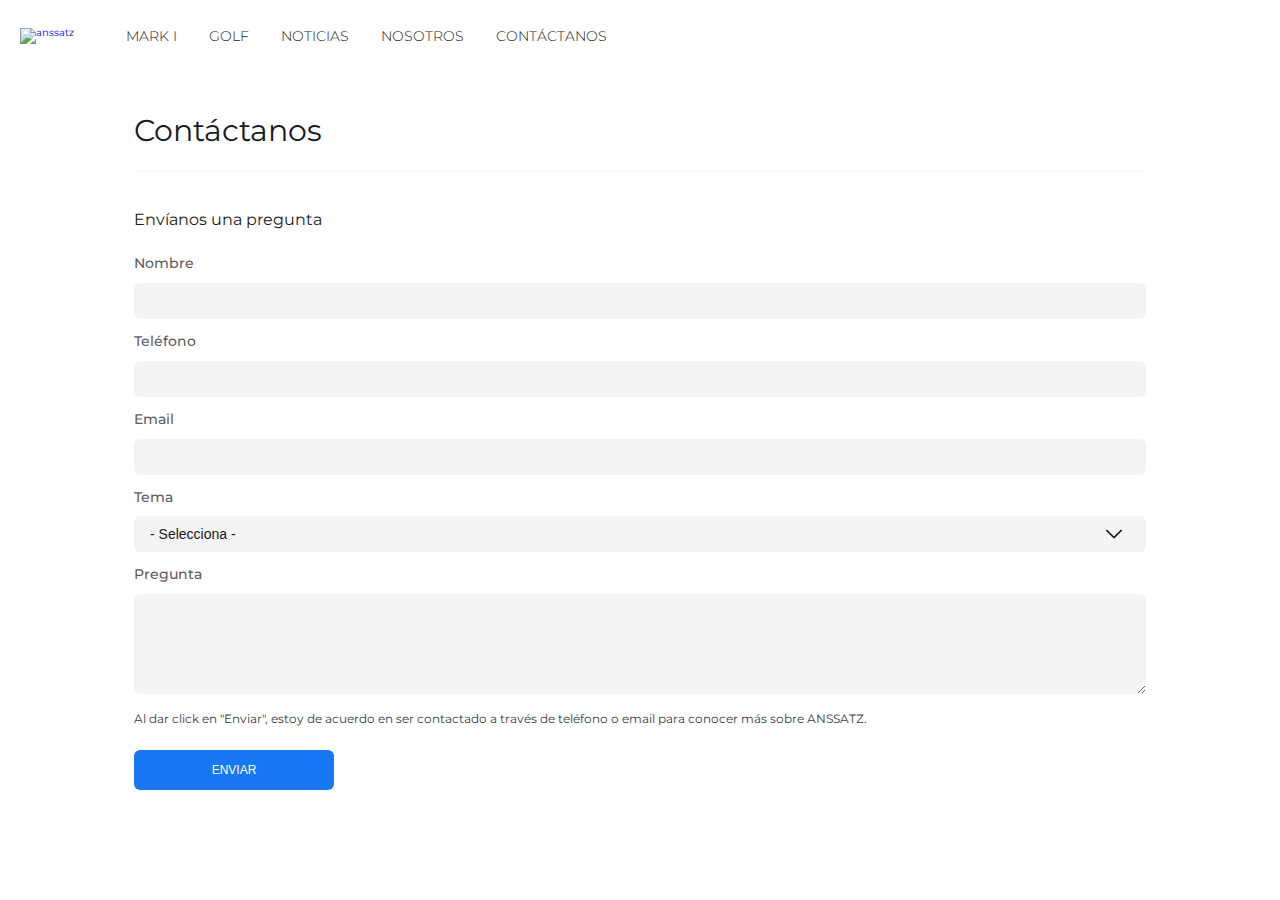
==== commit 1602099c: "Golf button fixed" ====
--- a/contact.html
+++ b/contact.html
@@ -26,6 +26,11 @@
                 <li>
                     <a href="/mark-i" class="anchor-no-decoration main-navigation-link">
                         <span>Mark I</span>
+                    </a>
+                </li>
+                <li>
+                    <a href="/golf" class="anchor-no-decoration main-navigation-link">
+                        <span>Golf</span>
                     </a>
                 </li>
                 <li>
--- a/index.css
+++ b/index.css
@@ -863,6 +863,20 @@
     margin-left: -4px;
     font-size: 4rem;
     line-height: 1.08em;
+}
+
+.iframe-container{
+  position: relative;
+  width: 100%;
+  padding-bottom: 56.25%;
+  height: 0;
+}
+.iframe-container iframe{
+  position: absolute;
+  top: 0;
+  left: 0;
+  width: 100%;
+  height: 100%;
 }
 
 .text-input {
@@ -1042,6 +1056,10 @@
     margin-bottom: 2rem;
 }
 
+.mark-1-header {
+    padding-top: 75px;
+}
+
 .contact-header {
     padding-top: 44px;
 }
@@ -1251,14 +1269,14 @@
     font-size: 3.4rem;
     color: var(--palette-text-label);
     line-height: 1.235;
-    letter-spacing: 0.1176px;      
+    letter-spacing: 0.1176px;
 }
 
 .h5 {
     font-weight: 400;
     font-size: 2.4rem;
     color: var(--palette-text-label);
-    line-height: 1.334;      
+    line-height: 1.334;
 }
 
 .h6 {
@@ -1266,7 +1284,7 @@
     font-size: 2rem;
     color: var(--palette-text-label);
     line-height: 1.6;
-    letter-spacing: 0.12px;     
+    letter-spacing: 0.12px;
 }
 
 .color-inherit {
